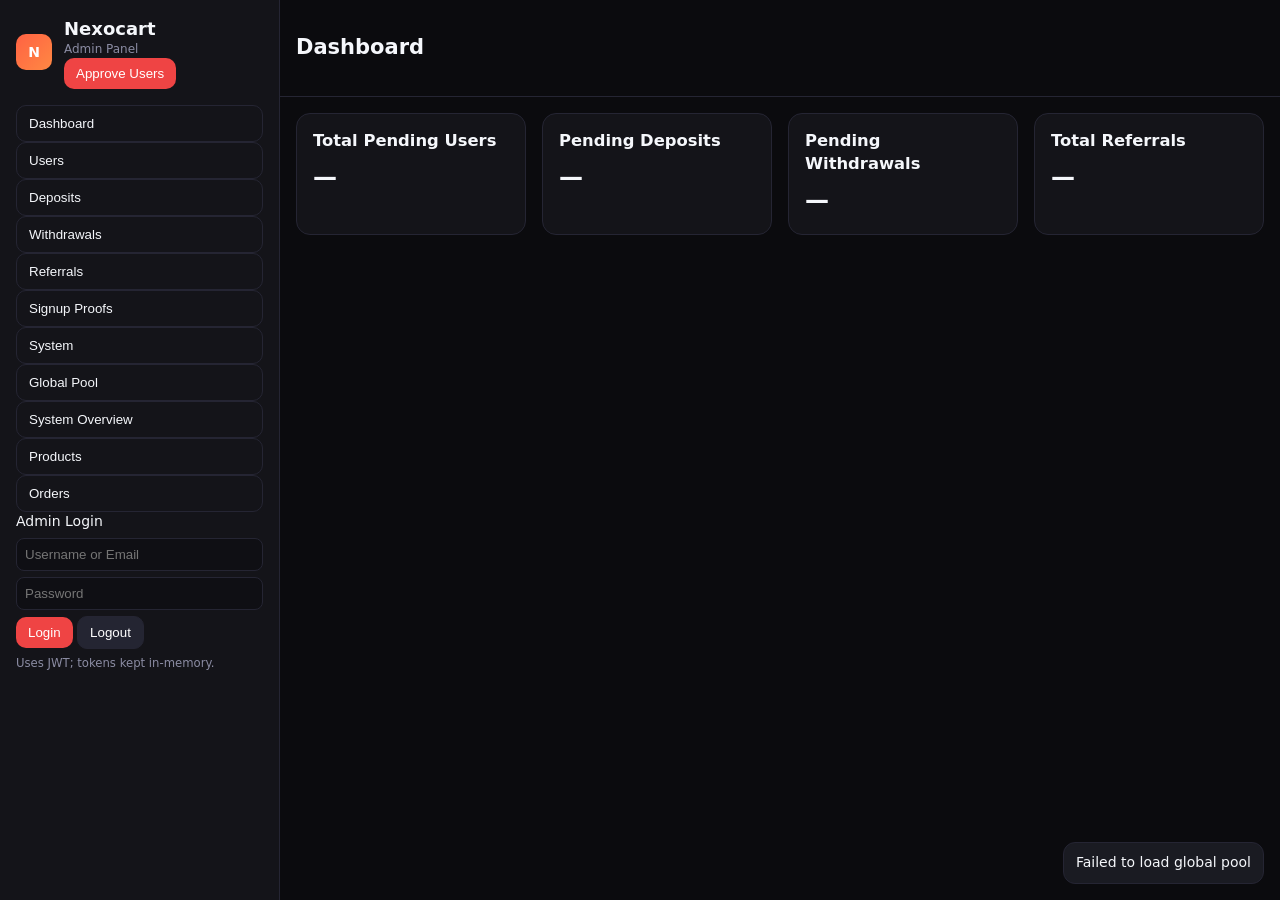
==== adminui/index.html @ 0447e2e6 "xvxcv" ====
<!DOCTYPE html>
<html lang="en">
<head>
  <meta charset="UTF-8" />
  <meta name="viewport" content="width=device-width, initial-scale=1.0" />
  <title>Nexocart Admin Panel</title>
  <link rel="stylesheet" href="styles.css" />
</head>
<body>
  <aside class="sidebar">
    <div class="brand">
      <div class="logo">N</div>
      <div>
        <h1>Nexocart</h1>
        <p>Admin Panel</p>
        <button id="approveUsersBtn" class="btn">Approve Users</button>
      </div>
    </div>
    <nav>
      <button class="nav-btn" data-section="dashboard">Dashboard</button>
      <button class="nav-btn" data-section="users">Users</button>
      <button class="nav-btn" data-section="deposits">Deposits</button>
      <button class="nav-btn" data-section="withdrawals">Withdrawals</button>
      <button class="nav-btn" data-section="referrals">Referrals</button>
      <button class="nav-btn" data-section="proofs">Signup Proofs</button>
      <button class="nav-btn" data-section="system">System</button>
      <button class="nav-btn" data-section="globalpool">Global Pool</button>
      <button class="nav-btn" data-section="systemoverview">System Overview</button>
      <button class="nav-btn" data-section="products">Products</button>
      <button class="nav-btn" data-section="orders">Orders</button>
      <div class="spacer"></div>
      <div class="config">
        <label>Admin Login</label>
        <input id="loginUsername" placeholder="Username or Email" />
        <input id="loginPassword" type="password" placeholder="Password" />
        <div class="row">
          <button id="loginBtn" class="btn">Login</button>
          <button id="logoutBtn" class="btn secondary">Logout</button>
        </div>
        <small id="authHint" class="muted">Uses JWT; tokens kept in-memory.</small>
      </div>
    </nav>
  </aside>

  <main class="content">
    <header class="toolbar">
      <h2 id="sectionTitle">Dashboard</h2>
      <div id="status" class="status"></div>
    </header>

    <section id="dashboard" class="section active">
      <div class="cards">
        <div class="card">
          <h3>Total Pending Users</h3>
          <div id="statPendingUsers" class="stat">—</div>
        </div>
        <div class="card">
          <h3>Pending Deposits</h3>
          <div id="statPendingDeposits" class="stat">—</div>
        </div>
        <div class="card">
          <h3>Pending Withdrawals</h3>
          <div id="statPendingWithdrawals" class="stat">—</div>
        </div>
        <div class="card">
          <h3>Total Referrals</h3>
          <div id="statTotalReferrals" class="stat">—</div>
        </div>
      </div>
    </section>

    <section id="users" class="section">
      <div class="section-head">
        <h3>Users</h3>
        <div class="actions">
          <button id="refreshUsers" class="btn">Refresh</button>
        </div>
      </div>
      <div class="filters">
        <input id="usersSearch" placeholder="Search username or email" />
        <select id="usersApproved">
          <option value="true" selected>Approved</option>
          <option value="">All</option>
          <option value="false">Not Approved</option>
        </select>
        <button id="applyUsersFilter" class="btn">Apply</button>
      </div>
      <div class="table-wrap">
        <table>
          <thead>
            <tr>
              <th data-sort="username">Username</th>
              <th data-sort="email">Email</th>
              <th>First</th>
              <th>Last</th>
              <th data-sort="is_active">Active</th>
              <th data-sort="is_staff">Staff</th>
              <th data-sort="is_approved">Approved</th>
              <th data-sort="rewards_usd">Rewards (USD)</th>
              <th data-sort="passive_income_usd">Passive Income (USD)</th>
              <th data-sort="current_balance_usd">Current Balance (USD)</th>
              <th data-sort="referrals_count">Referrals</th>
              <th>Bank</th>
              <th>Account</th>
              <th data-sort="date_joined">Joined</th>
              <th data-sort="last_login">Last Login</th>
              <th>Actions</th>
            </tr>
          </thead>
          <tbody id="usersTbody">
            <tr><td colspan="16" class="muted">Loading...</td></tr>
          </tbody>
        </table>
      </div>
      <div class="filters row">
        <input id="usersSearch2" placeholder="Search username or email" />
        <select id="usersApproved2">
          <option value="">Approved: All</option>
          <option value="true">Approved</option>
          <option value="false">Not Approved</option>
        </select>
        <select id="usersActive">
          <option value="">Active: All</option>
          <option value="true">Active</option>
          <option value="false">Inactive</option>
        </select>
        <select id="usersStaff">
          <option value="">Staff: All</option>
          <option value="true">Staff</option>
          <option value="false">Non-staff</option>
        </select>
        <input id="dateJoinedFrom" type="date" />
        <input id="dateJoinedTo" type="date" />
        <button id="applyUsersFilter2" class="btn">Apply</button>
      </div>
      <div class="pagination">
        <button id="usersPrev" class="btn">Prev</button>
        <span id="usersPageInfo" class="muted"></span>
        <button id="usersNext" class="btn">Next</button>
      </div>

      <h4 class="subheading">Pending Approval</h4>
      <div class="table-wrap">
        <table>
          <thead>
            <tr>
              <th>User Name</th>
              <th>Email</th>
              <th>Signup Tx ID</th>
              <th>Signup Proof</th>
              <th>Submitted At</th>
              <th>Actions</th>
            </tr>
          </thead>
          <tbody id="pendingUsersTbody"></tbody>
        </table>
      </div>
    </section>

    <section id="deposits" class="section">
      <div class="section-head">
        <h3>Pending Deposits</h3>
        <div class="actions">
          <button id="refreshDeposits" class="btn">Refresh</button>
        </div>
      </div>
      <div class="table-wrap">
        <table>
          <thead>
            <tr>
              <th>ID</th>
              <th>User</th>
              <th>Email</th>
              <th>Tx ID</th>
              <th>Bank</th>
              <th>Account</th>
              <th>Proof</th>
              <th>Amount (USD)</th>
              <th>Created</th>
              <th>Actions</th>
            </tr>
          </thead>
          <tbody id="depositsTbody"></tbody>
        </table>
      </div>
    </section>

    <section id="withdrawals" class="section">
      <div class="section-head">
        <h3>Pending Withdrawals</h3>
        <div class="actions">
          <button id="refreshWithdrawals" class="btn">Refresh</button>
        </div>
      </div>
      <div class="table-wrap">
        <table>
          <thead>
            <tr>
              <th>ID</th>
              <th>User</th>
              <th>Email</th>
              <th>Tx ID</th>
              <th>Bank Name</th>
              <th>Account Name</th>
              <th>Amount (USD)</th>
              <th>Created</th>
              <th>Actions</th>
            </tr>
          </thead>
          <tbody id="withdrawalsTbody"></tbody>
        </table>
      </div>
    </section>

    <section id="referrals" class="section">
      <div class="section-head">
        <h3>Referrals Summary</h3>
        <div class="actions">
          <button id="refreshReferrals" class="btn">Refresh</button>
        </div>
      </div>
      <div class="cards" id="referralSummaryCards"></div>
    </section>

    <section id="proofs" class="section">
      <div class="section-head">
        <h3>Signup Proofs (Pending)</h3>
        <div class="actions">
          <button id="refreshProofs" class="btn">Refresh</button>
        </div>
      </div>
      <div class="table-wrap">
        <table>
          <thead>
            <tr>
              <th>ID</th>
              <th>User</th>
              <th>Email</th>
              <th>File</th>
              <th>Uploaded</th>
              <th>Actions</th>
            </tr>
          </thead>
          <tbody id="proofsTbody"></tbody>
        </table>
      </div>
    </section>

    <section id="system" class="section">
      <div class="section-head">
        <h3>System Overview</h3>
      </div>
      <div id="systemContent"></div>
    </section>

    <section id="globalpool" class="section">
      <div class="section-head">
        <h3>Global Pool</h3>
      </div>
      <div class="cards">
        <div class="card">
          <h3>Payout Day</h3>
          <div id="globalPayoutDay" class="stat">—</div>
        </div>
        <div class="card">
          <h3>Current Pool Balance</h3>
          <div id="globalPoolBalance" class="stat">—</div>
        </div>
        <div class="card">
          <h3>Last Payout Amount</h3>
          <div id="globalPayoutAmount" class="stat">—</div>
        </div>
      </div>
      <div class="table-wrap" style="margin-top: 12px;">
        <table>
          <thead>
            <tr><th>User</th><th>Total Passive (USD)</th></tr>
          </thead>
          <tbody id="globalPoolUsersTbody"></tbody>
        </table>
      </div>
    </section>

    <section id="systemoverview" class="section">
      <div class="section-head">
        <h3>System Overview</h3>
      </div>
      <div class="overview-content">
        <h4>How the Global Pool System Works</h4>
        <ul>
          <li><strong>Deposit Approval:</strong> Each time an admin approves and credits a user deposit, exactly <strong>$0.50 USD</strong> is automatically added to the global pool.</li>
          <li><strong>Weekly Distribution:</strong> Every <strong>Monday</strong>, the entire global pool balance is distributed equally among all approved users.</li>
          <li><strong>Calculation Example:</strong> If 20 deposits were approved this week → Pool = 20 × $0.50 = $10.00. If there are 100 approved users → Each user gets $10 ÷ 100 = $0.10 USD ≈ 28 PKR.</li>
          <li><strong>Withdrawal Tax:</strong> A <strong>20% tax</strong> is applied to global pool payouts before they are added to user wallets.</li>
          <li><strong>Automatic Process:</strong> The distribution happens automatically every Monday, and the net amount (after tax) is credited to each user's available balance.</li>
        </ul>
        
        <h4>Platform Economics</h4>
        <ul>
          <li><strong>User Share:</strong> 80% of each deposit goes to the user's earning balance for passive income.</li>
          <li><strong>Global Pool:</strong> Fixed $0.50 per approval goes to the global pool for weekly distribution.</li>
          <li><strong>Platform Operations:</strong> The remaining portion supports platform operations and maintenance.</li>
          <li><strong>Passive Earnings:</strong> Users earn daily passive income on their balance according to the schedule (0.4% to 1.3% daily).</li>
          <li><strong>Referral System:</strong> Users earn from referrals: 6% (L1), 3% (L2), 1% (L3) of signup fees.</li>
        </ul>
        
        <h4>Tax Structure</h4>
        <ul>
          <li><strong>Withdrawal Tax:</strong> 20% on all withdrawals (including global pool payouts).</li>
          <li><strong>No Tax on Deposits:</strong> Deposits are split according to the economics but no additional tax.</li>
          <li><strong>Referral Earnings:</strong> Paid directly to user wallets without additional tax.</li>
        </ul>
      </div>
    </section>

    <section id="products" class="section">
      <div class="section-head">
        <h3>Products</h3>
      </div>
      <div class="row" style="gap:8px;margin-bottom:8px;flex-wrap:wrap;align-items:flex-start;">
        <input id="newProductName" placeholder="Product name" style="min-width:200px;"/>
        <input id="newProductPrice" type="number" step="0.01" placeholder="Price (USD)" style="width:140px;"/>
        <input id="newProductDesc" placeholder="Description" style="min-width:280px;flex:1;"/>
        <input id="newProductImage" type="file" accept="image/*" style="max-width:220px;"/>
        <button id="addProductBtn" class="btn">Add</button>
      </div>
      <small class="muted">Note: Logged-in buyers get 10% discount on every product. Guests pay full price.</small>
      <div class="table-wrap">
        <table>
          <thead>
            <tr><th>Title</th><th>Price (USD)</th><th>Description</th><th>Active</th><th>Actions</th></tr>
          </thead>
          <tbody id="productsTbody"></tbody>
        </table>
      </div>
    </section>

    <section id="orders" class="section">
      <div class="section-head">
        <h3>Orders</h3>
        <div class="actions">
          <button id="refreshOrders" class="btn">Refresh</button>
          <select id="ordersFilterStatus">
            <option value="">All</option>
            <option value="PENDING">Pending</option>
            <option value="PAID">Paid</option>
            <option value="CANCELLED">Cancelled</option>
          </select>
        </div>
      </div>
      <div class="table-wrap">
        <table>
          <thead>
            <tr>
              <th>ID</th>
              <th>Product</th>
              <th>Buyer</th>
              <th>Guest</th>
              <th>Tx ID</th>
              <th>Total (USD)</th>
              <th>Status</th>
              <th>Proof</th>
              <th>Placed</th>
              <th>Action</th>
            </tr>
          </thead>
          <tbody id="ordersTbody"></tbody>
        </table>
      </div>
    </section>
  </main>

  <div id="toast" class="toast"></div>

  <script src="app.js"></script>
</body>
</html>
---- adminui/styles.css ----
:root{--bg:#0b0b0e;--panel:#141419;--accent:#ef4444;--muted:#8b8ca3;--text:#f5f7fb;--border:#252533;--ok:#22c55e;--warn:#f59e0b}
*{box-sizing:border-box}
html,body{height:100%}
body{margin:0;display:flex;background:var(--bg);color:var(--text);font:14px/1.4 system-ui,Segoe UI,Roboto,Helvetica,Arial}

.sidebar{width:280px;background:var(--panel);border-right:1px solid var(--border);padding:16px;display:flex;flex-direction:column;gap:16px;position:sticky;top:0;height:100vh}
.brand{display:flex;gap:12px;align-items:center}
.brand .logo{width:36px;height:36px;border-radius:10px;background:linear-gradient(135deg,#ff6243,#ff8843);display:grid;place-items:center;font-weight:800;color:white}
.brand h1{margin:0;font-size:18px}
.brand p{margin:0;color:var(--muted);font-size:12px}

.nav-btn{width:100%;text-align:left;padding:10px 12px;border:1px solid var(--border);border-radius:10px;background:transparent;color:var(--text);cursor:pointer}
.nav-btn:hover{background:#1a1b22}
.spacer{flex:1}
.config{display:flex;flex-direction:column;gap:6px}
.config input{background:#0f0f14;border:1px solid var(--border);padding:8px;border-radius:8px;color:var(--text)}

.content{flex:1;display:flex;flex-direction:column;height:100vh}
.toolbar{display:flex;justify-content:space-between;align-items:center;padding:16px;border-bottom:1px solid var(--border)}
.status{color:var(--muted)}

.section{display:none;padding:16px;overflow:auto}
.section.active{display:block}
.section-head{display:flex;justify-content:space-between;align-items:center;margin:8px 0 16px}

.cards{display:grid;grid-template-columns:repeat(auto-fill,minmax(220px,1fr));gap:16px}
.card{background:var(--panel);border:1px solid var(--border);border-radius:14px;padding:16px}
.card h3{margin:0 0 8px}
.stat{font-size:24px;font-weight:800}

.table-wrap{background:var(--panel);border:1px solid var(--border);border-radius:14px;overflow:auto}
table{width:100%;border-collapse:collapse}
th,td{padding:10px 12px;border-bottom:1px solid var(--border)}
th{text-align:left;color:var(--muted);font-weight:600}
tr:hover td{background:#16161f}

.btn{background:var(--accent);border:none;color:white;padding:8px 12px;border-radius:10px;cursor:pointer}
.btn.secondary{background:#242532;border:1px solid var(--border)}
.btn.ok{background:var(--ok)}
.btn.warn{background:var(--warn);color:#111}
.btn:disabled{opacity:.6;cursor:not-allowed}

.muted{color:var(--muted)}
.toast{position:fixed;right:16px;bottom:16px;background:#1a1b22;border:1px solid var(--border);padding:10px 12px;border-radius:12px;display:none}
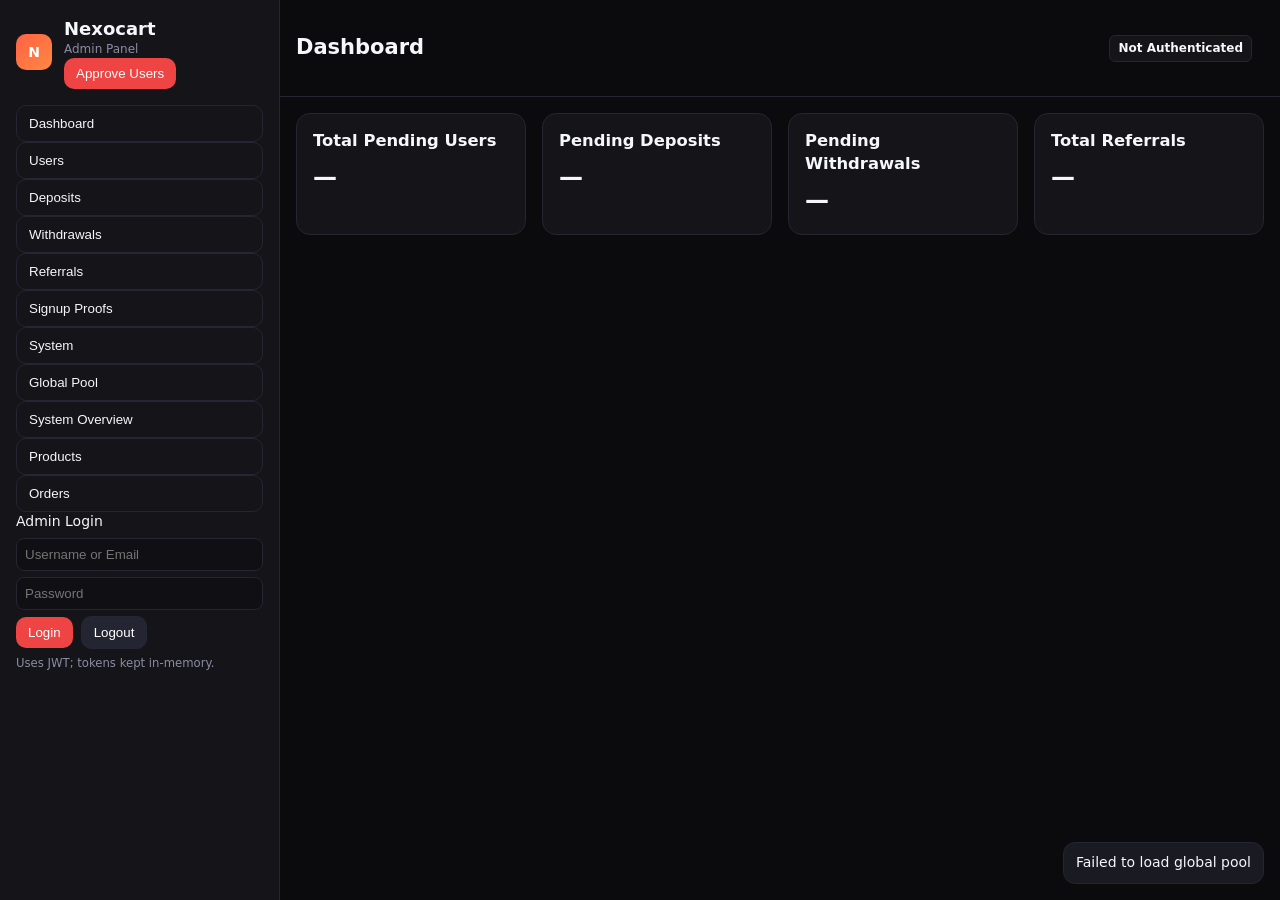
==== commit 5d351278: "sds" ====
--- a/adminui/index.html
+++ b/adminui/index.html
@@ -45,7 +45,10 @@
   <main class="content">
     <header class="toolbar">
       <h2 id="sectionTitle">Dashboard</h2>
-      <div id="status" class="status"></div>
+      <div class="toolbar-right">
+        <div id="authStatus" class="auth-status">Not Authenticated</div>
+        <div id="status" class="status"></div>
+      </div>
     </header>
 
     <section id="dashboard" class="section active">
--- a/adminui/styles.css
+++ b/adminui/styles.css
@@ -1,9 +1,9 @@
 :root{--bg:#0b0b0e;--panel:#141419;--accent:#ef4444;--muted:#8b8ca3;--text:#f5f7fb;--border:#252533;--ok:#22c55e;--warn:#f59e0b}
 *{box-sizing:border-box}
 html,body{height:100%}
-body{margin:0;display:flex;background:var(--bg);color:var(--text);font:14px/1.4 system-ui,Segoe UI,Roboto,Helvetica,Arial}
+body{margin:0;display:flex;background:var(--bg);color:var(--text);font:14px/1.4 system-ui,Segoe UI,Roboto,Helvetica,Arial;overflow-x:hidden;overflow-y:auto}
 
-.sidebar{width:280px;background:var(--panel);border-right:1px solid var(--border);padding:16px;display:flex;flex-direction:column;gap:16px;position:sticky;top:0;height:100vh}
+.sidebar{width:280px;min-width:280px;background:var(--panel);border-right:1px solid var(--border);padding:16px;display:flex;flex-direction:column;gap:16px;position:sticky;top:0;height:100vh;overflow-y:auto}
 .brand{display:flex;gap:12px;align-items:center}
 .brand .logo{width:36px;height:36px;border-radius:10px;background:linear-gradient(135deg,#ff6243,#ff8843);display:grid;place-items:center;font-weight:800;color:white}
 .brand h1{margin:0;font-size:18px}
@@ -15,21 +15,23 @@
 .config{display:flex;flex-direction:column;gap:6px}
 .config input{background:#0f0f14;border:1px solid var(--border);padding:8px;border-radius:8px;color:var(--text)}
 
-.content{flex:1;display:flex;flex-direction:column;height:100vh}
+.content{flex:1;min-width:0;display:flex;flex-direction:column;height:100vh;overflow-x:hidden;overflow-y:auto}
 .toolbar{display:flex;justify-content:space-between;align-items:center;padding:16px;border-bottom:1px solid var(--border)}
+.toolbar-right{display:flex;gap:12px;align-items:center}
+.auth-status{font-size:12px;font-weight:600;padding:4px 8px;border-radius:6px;background:var(--panel);border:1px solid var(--border)}
 .status{color:var(--muted)}
 
-.section{display:none;padding:16px;overflow:auto}
-.section.active{display:block}
+.section{display:none;padding:16px;overflow-x:hidden;flex:1}
+.section.active{display:block;overflow-y:auto}
 .section-head{display:flex;justify-content:space-between;align-items:center;margin:8px 0 16px}
 
-.cards{display:grid;grid-template-columns:repeat(auto-fill,minmax(220px,1fr));gap:16px}
+.cards{display:grid;grid-template-columns:repeat(auto-fill,minmax(220px,1fr));gap:16px;width:100%}
 .card{background:var(--panel);border:1px solid var(--border);border-radius:14px;padding:16px}
 .card h3{margin:0 0 8px}
 .stat{font-size:24px;font-weight:800}
 
-.table-wrap{background:var(--panel);border:1px solid var(--border);border-radius:14px;overflow:auto}
-table{width:100%;border-collapse:collapse}
+.table-wrap{background:var(--panel);border:1px solid var(--border);border-radius:14px;overflow-x:auto;overflow-y:visible;max-width:100%}
+table{width:100%;min-width:max-content;border-collapse:collapse}
 th,td{padding:10px 12px;border-bottom:1px solid var(--border)}
 th{text-align:left;color:var(--muted);font-weight:600}
 tr:hover td{background:#16161f}
@@ -41,4 +43,24 @@
 .btn:disabled{opacity:.6;cursor:not-allowed}
 
 .muted{color:var(--muted)}
-.toast{position:fixed;right:16px;bottom:16px;background:#1a1b22;border:1px solid var(--border);padding:10px 12px;border-radius:12px;display:none}+.toast{position:fixed;right:16px;bottom:16px;background:#1a1b22;border:1px solid var(--border);padding:10px 12px;border-radius:12px;display:none}
+
+/* Additional responsive and overflow fixes */
+.filters{display:flex;gap:8px;margin-bottom:16px;flex-wrap:wrap;align-items:center}
+.filters input,.filters select{background:#0f0f14;border:1px solid var(--border);padding:8px;border-radius:8px;color:var(--text);min-width:0}
+.row{display:flex;gap:8px;align-items:center;flex-wrap:wrap}
+.pagination{display:flex;gap:8px;align-items:center;justify-content:center;margin-top:16px}
+
+/* Ensure inputs don't overflow */
+input,select,textarea{max-width:100%;box-sizing:border-box}
+
+/* Mobile responsiveness */
+@media (max-width: 768px) {
+  body{flex-direction:column}
+  .sidebar{width:100%;height:auto;position:relative}
+  .content{height:auto}
+  .section{height:auto}
+  .cards{grid-template-columns:1fr}
+  .filters{flex-direction:column;align-items:stretch}
+  .row{flex-direction:column;align-items:stretch}
+}
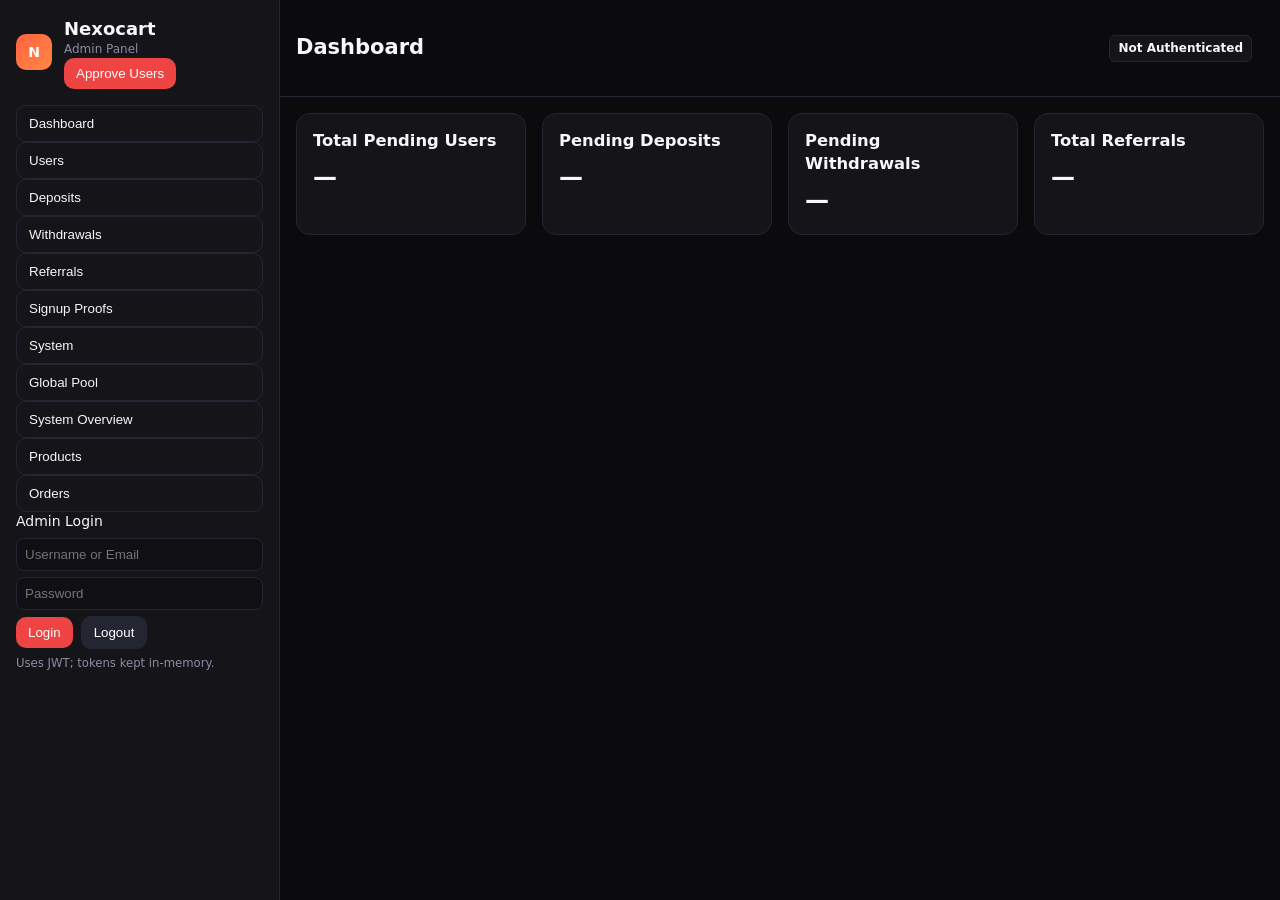
==== commit 632a746a: "sdsad" ====
--- a/adminui/index.html
+++ b/adminui/index.html
@@ -4,7 +4,7 @@
   <meta charset="UTF-8" />
   <meta name="viewport" content="width=device-width, initial-scale=1.0" />
   <title>Nexocart Admin Panel</title>
-  <link rel="stylesheet" href="styles.css" />
+  <link rel="stylesheet" href="/static/adminui/styles.css" />
 </head>
 <body>
   <aside class="sidebar">
@@ -375,6 +375,6 @@
 
   <div id="toast" class="toast"></div>
 
-  <script src="app.js"></script>
+  <script src="/static/adminui/app.js"></script>
 </body>
 </html>
--- a/static/adminui/styles.css
+++ b/static/adminui/styles.css
@@ -0,0 +1,66 @@
+:root{--bg:#0b0b0e;--panel:#141419;--accent:#ef4444;--muted:#8b8ca3;--text:#f5f7fb;--border:#252533;--ok:#22c55e;--warn:#f59e0b}
+*{box-sizing:border-box}
+html,body{height:100%}
+body{margin:0;display:flex;background:var(--bg);color:var(--text);font:14px/1.4 system-ui,Segoe UI,Roboto,Helvetica,Arial;overflow-x:hidden;overflow-y:auto}
+
+.sidebar{width:280px;min-width:280px;background:var(--panel);border-right:1px solid var(--border);padding:16px;display:flex;flex-direction:column;gap:16px;position:sticky;top:0;height:100vh;overflow-y:auto}
+.brand{display:flex;gap:12px;align-items:center}
+.brand .logo{width:36px;height:36px;border-radius:10px;background:linear-gradient(135deg,#ff6243,#ff8843);display:grid;place-items:center;font-weight:800;color:white}
+.brand h1{margin:0;font-size:18px}
+.brand p{margin:0;color:var(--muted);font-size:12px}
+
+.nav-btn{width:100%;text-align:left;padding:10px 12px;border:1px solid var(--border);border-radius:10px;background:transparent;color:var(--text);cursor:pointer}
+.nav-btn:hover{background:#1a1b22}
+.spacer{flex:1}
+.config{display:flex;flex-direction:column;gap:6px}
+.config input{background:#0f0f14;border:1px solid var(--border);padding:8px;border-radius:8px;color:var(--text)}
+
+.content{flex:1;min-width:0;display:flex;flex-direction:column;height:100vh;overflow-x:hidden;overflow-y:auto}
+.toolbar{display:flex;justify-content:space-between;align-items:center;padding:16px;border-bottom:1px solid var(--border)}
+.toolbar-right{display:flex;gap:12px;align-items:center}
+.auth-status{font-size:12px;font-weight:600;padding:4px 8px;border-radius:6px;background:var(--panel);border:1px solid var(--border)}
+.status{color:var(--muted)}
+
+.section{display:none;padding:16px;overflow-x:hidden;flex:1}
+.section.active{display:block;overflow-y:auto}
+.section-head{display:flex;justify-content:space-between;align-items:center;margin:8px 0 16px}
+
+.cards{display:grid;grid-template-columns:repeat(auto-fill,minmax(220px,1fr));gap:16px;width:100%}
+.card{background:var(--panel);border:1px solid var(--border);border-radius:14px;padding:16px}
+.card h3{margin:0 0 8px}
+.stat{font-size:24px;font-weight:800}
+
+.table-wrap{background:var(--panel);border:1px solid var(--border);border-radius:14px;overflow-x:auto;overflow-y:visible;max-width:100%}
+table{width:100%;min-width:max-content;border-collapse:collapse}
+th,td{padding:10px 12px;border-bottom:1px solid var(--border)}
+th{text-align:left;color:var(--muted);font-weight:600}
+tr:hover td{background:#16161f}
+
+.btn{background:var(--accent);border:none;color:white;padding:8px 12px;border-radius:10px;cursor:pointer}
+.btn.secondary{background:#242532;border:1px solid var(--border)}
+.btn.ok{background:var(--ok)}
+.btn.warn{background:var(--warn);color:#111}
+.btn:disabled{opacity:.6;cursor:not-allowed}
+
+.muted{color:var(--muted)}
+.toast{position:fixed;right:16px;bottom:16px;background:#1a1b22;border:1px solid var(--border);padding:10px 12px;border-radius:12px;display:none}
+
+/* Additional responsive and overflow fixes */
+.filters{display:flex;gap:8px;margin-bottom:16px;flex-wrap:wrap;align-items:center}
+.filters input,.filters select{background:#0f0f14;border:1px solid var(--border);padding:8px;border-radius:8px;color:var(--text);min-width:0}
+.row{display:flex;gap:8px;align-items:center;flex-wrap:wrap}
+.pagination{display:flex;gap:8px;align-items:center;justify-content:center;margin-top:16px}
+
+/* Ensure inputs don't overflow */
+input,select,textarea{max-width:100%;box-sizing:border-box}
+
+/* Mobile responsiveness */
+@media (max-width: 768px) {
+  body{flex-direction:column}
+  .sidebar{width:100%;height:auto;position:relative}
+  .content{height:auto}
+  .section{height:auto}
+  .cards{grid-template-columns:1fr}
+  .filters{flex-direction:column;align-items:stretch}
+  .row{flex-direction:column;align-items:stretch}
+}
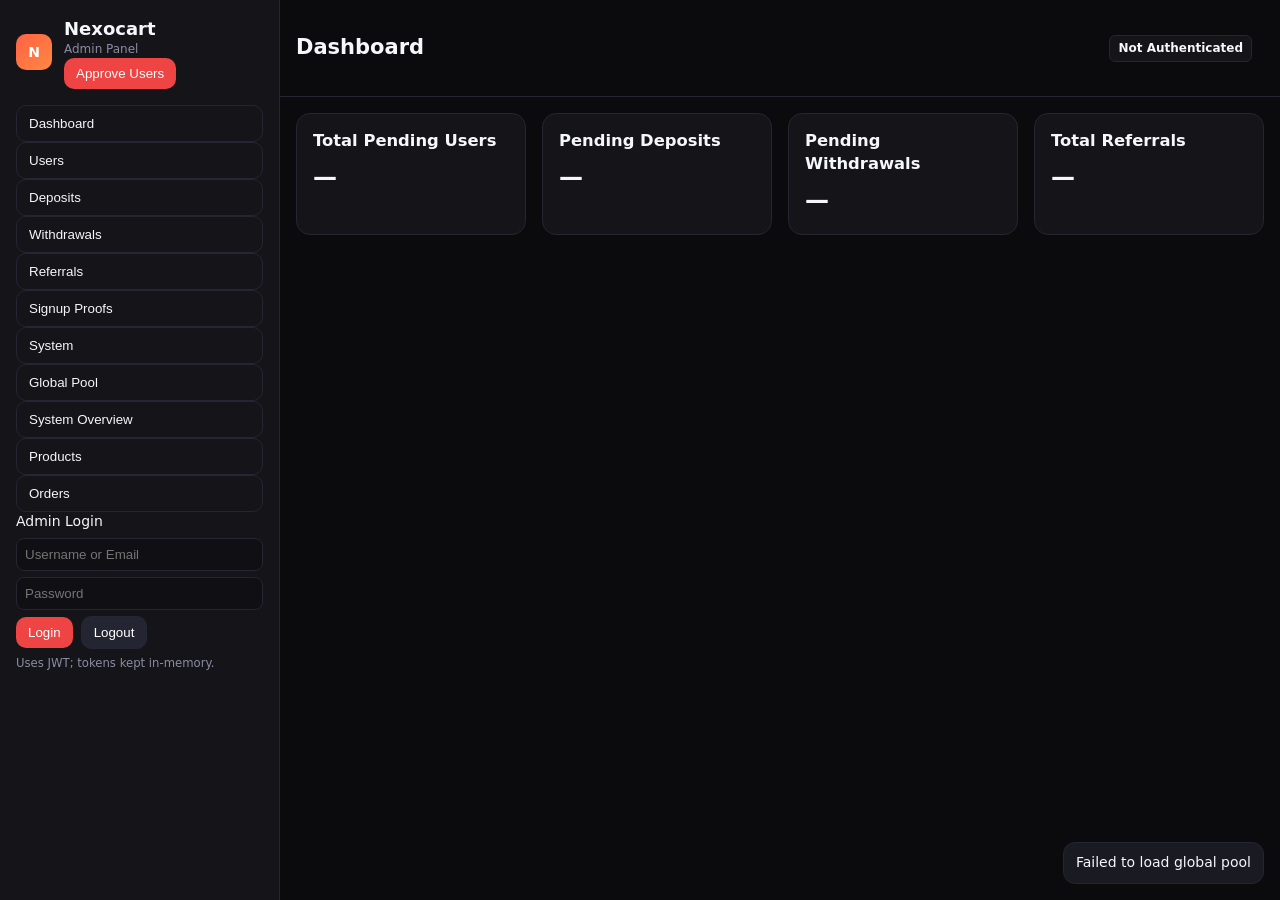
==== commit e0b9b699: "sdadad" ====
--- a/adminui/index.html
+++ b/adminui/index.html
@@ -4,7 +4,7 @@
   <meta charset="UTF-8" />
   <meta name="viewport" content="width=device-width, initial-scale=1.0" />
   <title>Nexocart Admin Panel</title>
-  <link rel="stylesheet" href="/static/adminui/styles.css" />
+  <link rel="stylesheet" href="styles.css" />
 </head>
 <body>
   <aside class="sidebar">
@@ -375,6 +375,6 @@
 
   <div id="toast" class="toast"></div>
 
-  <script src="/static/adminui/app.js"></script>
+  <script src="app.js"></script>
 </body>
 </html>
--- a/adminui/styles.css
+++ b/adminui/styles.css
@@ -0,0 +1,66 @@
+:root{--bg:#0b0b0e;--panel:#141419;--accent:#ef4444;--muted:#8b8ca3;--text:#f5f7fb;--border:#252533;--ok:#22c55e;--warn:#f59e0b}
+*{box-sizing:border-box}
+html,body{height:100%}
+body{margin:0;display:flex;background:var(--bg);color:var(--text);font:14px/1.4 system-ui,Segoe UI,Roboto,Helvetica,Arial;overflow-x:hidden;overflow-y:auto}
+
+.sidebar{width:280px;min-width:280px;background:var(--panel);border-right:1px solid var(--border);padding:16px;display:flex;flex-direction:column;gap:16px;position:sticky;top:0;height:100vh;overflow-y:auto}
+.brand{display:flex;gap:12px;align-items:center}
+.brand .logo{width:36px;height:36px;border-radius:10px;background:linear-gradient(135deg,#ff6243,#ff8843);display:grid;place-items:center;font-weight:800;color:white}
+.brand h1{margin:0;font-size:18px}
+.brand p{margin:0;color:var(--muted);font-size:12px}
+
+.nav-btn{width:100%;text-align:left;padding:10px 12px;border:1px solid var(--border);border-radius:10px;background:transparent;color:var(--text);cursor:pointer}
+.nav-btn:hover{background:#1a1b22}
+.spacer{flex:1}
+.config{display:flex;flex-direction:column;gap:6px}
+.config input{background:#0f0f14;border:1px solid var(--border);padding:8px;border-radius:8px;color:var(--text)}
+
+.content{flex:1;min-width:0;display:flex;flex-direction:column;height:100vh;overflow-x:hidden;overflow-y:auto}
+.toolbar{display:flex;justify-content:space-between;align-items:center;padding:16px;border-bottom:1px solid var(--border)}
+.toolbar-right{display:flex;gap:12px;align-items:center}
+.auth-status{font-size:12px;font-weight:600;padding:4px 8px;border-radius:6px;background:var(--panel);border:1px solid var(--border)}
+.status{color:var(--muted)}
+
+.section{display:none;padding:16px;overflow-x:hidden;flex:1}
+.section.active{display:block;overflow-y:auto}
+.section-head{display:flex;justify-content:space-between;align-items:center;margin:8px 0 16px}
+
+.cards{display:grid;grid-template-columns:repeat(auto-fill,minmax(220px,1fr));gap:16px;width:100%}
+.card{background:var(--panel);border:1px solid var(--border);border-radius:14px;padding:16px}
+.card h3{margin:0 0 8px}
+.stat{font-size:24px;font-weight:800}
+
+.table-wrap{background:var(--panel);border:1px solid var(--border);border-radius:14px;overflow-x:auto;overflow-y:visible;max-width:100%}
+table{width:100%;min-width:max-content;border-collapse:collapse}
+th,td{padding:10px 12px;border-bottom:1px solid var(--border)}
+th{text-align:left;color:var(--muted);font-weight:600}
+tr:hover td{background:#16161f}
+
+.btn{background:var(--accent);border:none;color:white;padding:8px 12px;border-radius:10px;cursor:pointer}
+.btn.secondary{background:#242532;border:1px solid var(--border)}
+.btn.ok{background:var(--ok)}
+.btn.warn{background:var(--warn);color:#111}
+.btn:disabled{opacity:.6;cursor:not-allowed}
+
+.muted{color:var(--muted)}
+.toast{position:fixed;right:16px;bottom:16px;background:#1a1b22;border:1px solid var(--border);padding:10px 12px;border-radius:12px;display:none}
+
+/* Additional responsive and overflow fixes */
+.filters{display:flex;gap:8px;margin-bottom:16px;flex-wrap:wrap;align-items:center}
+.filters input,.filters select{background:#0f0f14;border:1px solid var(--border);padding:8px;border-radius:8px;color:var(--text);min-width:0}
+.row{display:flex;gap:8px;align-items:center;flex-wrap:wrap}
+.pagination{display:flex;gap:8px;align-items:center;justify-content:center;margin-top:16px}
+
+/* Ensure inputs don't overflow */
+input,select,textarea{max-width:100%;box-sizing:border-box}
+
+/* Mobile responsiveness */
+@media (max-width: 768px) {
+  body{flex-direction:column}
+  .sidebar{width:100%;height:auto;position:relative}
+  .content{height:auto}
+  .section{height:auto}
+  .cards{grid-template-columns:1fr}
+  .filters{flex-direction:column;align-items:stretch}
+  .row{flex-direction:column;align-items:stretch}
+}
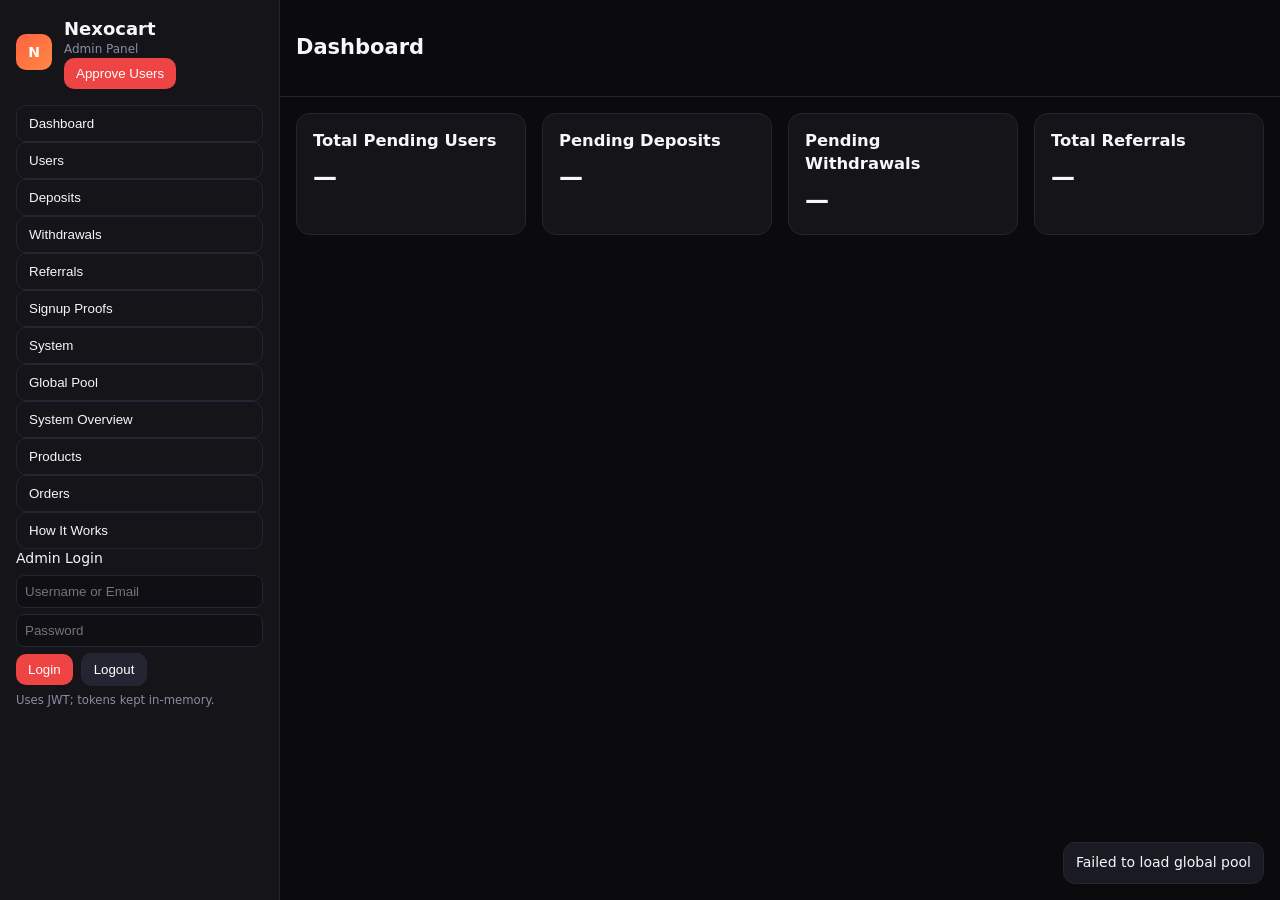
==== commit b0ea8656: "saasd" ====
--- a/adminui/index.html
+++ b/adminui/index.html
@@ -28,6 +28,7 @@
       <button class="nav-btn" data-section="systemoverview">System Overview</button>
       <button class="nav-btn" data-section="products">Products</button>
       <button class="nav-btn" data-section="orders">Orders</button>
+      <button class="nav-btn" data-section="howitworks">How It Works</button>
       <div class="spacer"></div>
       <div class="config">
         <label>Admin Login</label>
@@ -45,10 +46,7 @@
   <main class="content">
     <header class="toolbar">
       <h2 id="sectionTitle">Dashboard</h2>
-      <div class="toolbar-right">
-        <div id="authStatus" class="auth-status">Not Authenticated</div>
-        <div id="status" class="status"></div>
-      </div>
+      <div id="status" class="status"></div>
     </header>
 
     <section id="dashboard" class="section active">
@@ -198,17 +196,20 @@
       <div class="table-wrap">
         <table>
           <thead>
-            <tr>
-              <th>ID</th>
-              <th>User</th>
-              <th>Email</th>
-              <th>Tx ID</th>
-              <th>Bank Name</th>
-              <th>Account Name</th>
-              <th>Amount (USD)</th>
-              <th>Created</th>
-              <th>Actions</th>
-            </tr>
+           <thead>
+  <tr>
+    <th>ID</th>
+    <th>User</th>
+    <th>Email</th>
+    <th>Tx ID</th>
+    <th>Bank Name</th>
+    <th>Account Name</th>
+    <th>Account Number</th>
+    <th>Amount (USD)</th>
+    <th>Created</th>
+    <th>Actions</th>
+  </tr>
+</thead>
           </thead>
           <tbody id="withdrawalsTbody"></tbody>
         </table>
@@ -371,10 +372,71 @@
         </table>
       </div>
     </section>
+
+    <!-- How It Works -->
+    <section id="howitworks" class="section">
+      <div class="section-head">
+        <h3>How It Works</h3>
+      </div>
+      <div style="max-width: 800px; margin: 0 auto; padding: 16px; line-height: 1.6;">
+        <h4>1) Daily Passive Income</h4>
+        <ul>
+          <li>Days 1–10: 0.4% daily</li>
+          <li>Days 11–20: 0.6% daily</li>
+          <li>Days 21–30: 0.8% daily</li>
+          <li>Days 31–60: 1.0% daily</li>
+          <li>Days 61–90: 1.3% daily</li>
+        </ul>
+        <p>Passive income starts once you make your first credited deposit (investment). Your balance then grows daily per the schedule above.</p>
+
+        <h4>Product Purchases</h4>
+        <ul>
+          <li>Logged-in users get a 10% discount on every product.</li>
+          <li>Guests can order without logging in (no discount).</li>
+          <li>At checkout, you’ll see the admin’s bank details and you’ll provide your Transaction ID, name, phone, and email.</li>
+        </ul>
+
+        <h4>2) Referral Earnings (per signup only)</h4>
+        <ul>
+          <li>Direct (Level 1): 6% of the signup payment at approval.</li>
+          <li>Indirect (Level 2): 3% of the signup payment at approval.</li>
+          <li>Indirect (Level 3): 1% of the signup payment at approval.</li>
+        </ul>
+        <p>You don’t need 10 directs to start earning. You will earn on your first few referrals too (1st, 2nd, etc.).</p>
+
+        <h4>3) Milestone Bonuses (Directs)</h4>
+        <p>Earn a one‑time bonus when your directs reach each milestone count. We wait until those directs have completed their first investment. The bonus is a percentage of the combined first‑investment amounts of those directs. After each payout, the counter resets to 0 and the next milestone starts.</p>
+        <ul>
+          <li>10 directs → 1% of the combined first investments</li>
+          <li>0–30 directs → when you reach 30, 3% of the combined first investments (then reset)</li>
+          <li>0–100 directs → when you reach 100, 5% of the combined first investments (then reset)</li>
+        </ul>
+
+        <h4>4) Global Payouts</h4>
+        <p><strong>How it works:</strong></p>
+        <ul>
+          <li>On every <strong>Monday</strong>, $0.50 USD is deducted from the joining payment of users who joined on that Monday and added to the global pool.</li>
+          <li>Then, the entire pool is distributed equally among all approved users on the same Monday.</li>
+          <li>Example: 20 new users joined on Monday → Pool = 20 × $0.50 = $10.00</li>
+          <li>If 100 approved users at payout: Each user gets $10 ÷ 100 = $0.10 USD ≈ 28 PKR</li>
+          <li>A <strong>20% withdrawal tax</strong> is applied, so the net amount is added to your wallet.</li>
+        </ul>
+        <p>Your share is automatically added to your wallet every Monday after the tax deduction.</p>
+
+        <h4>5) Withdrawals</h4>
+        <ul>
+          <li>Your daily earnings accumulate in your wallet.</li>
+          <li>Withdraw tax: 20% (net amount is credited to you).</li>
+        </ul>
+
+        <h4>6) Signup Deposit Note</h4>
+        <p>The initial deposit made at signup is recorded for your transaction history, but it is not counted as earnings and does not affect your ROI.</p>
+      </div>
+    </section>
   </main>
 
   <div id="toast" class="toast"></div>
 
   <script src="app.js"></script>
 </body>
-</html>+</html>
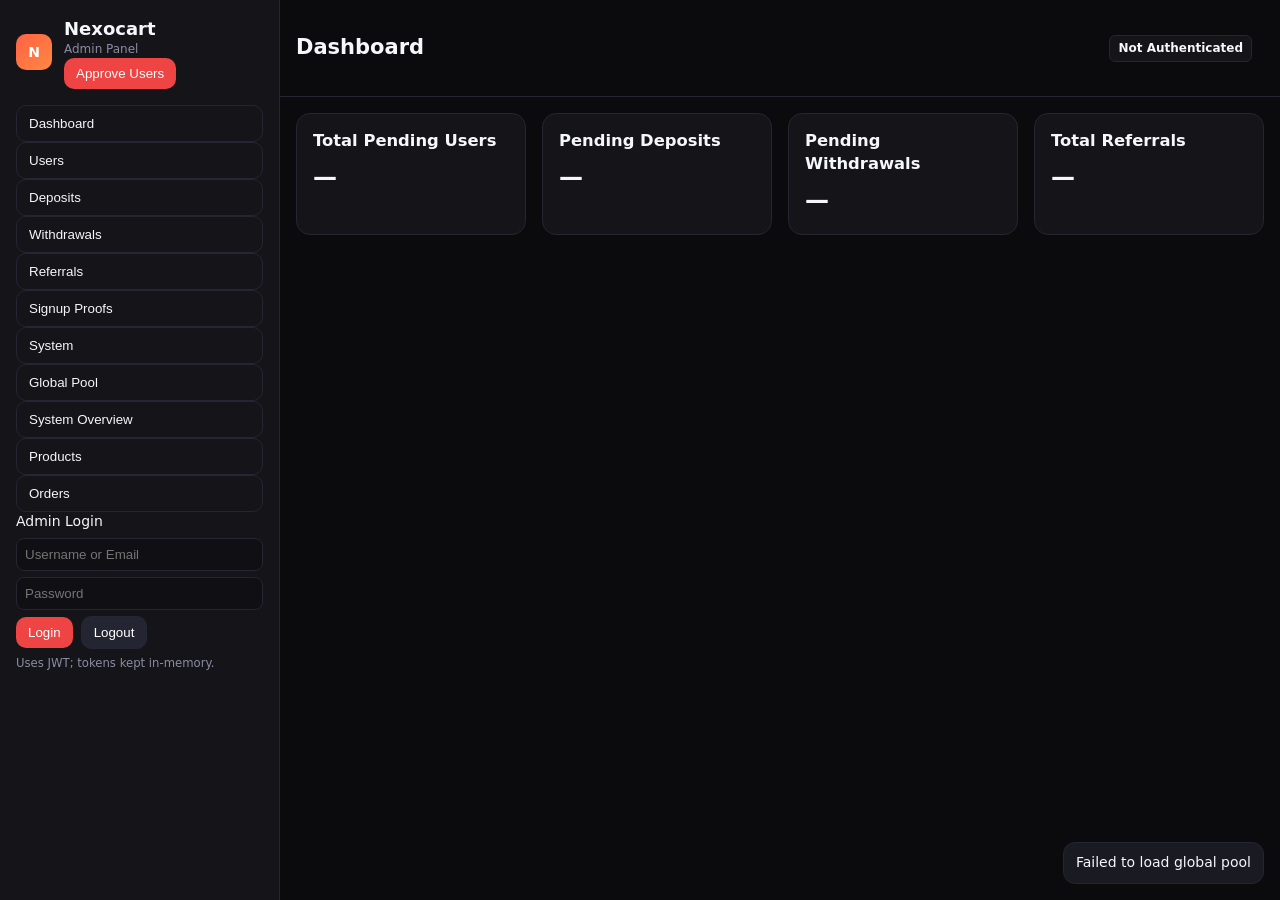
==== commit 83a1f7eb: "sdfsd" ====
--- a/adminui/index.html
+++ b/adminui/index.html
@@ -28,7 +28,6 @@
       <button class="nav-btn" data-section="systemoverview">System Overview</button>
       <button class="nav-btn" data-section="products">Products</button>
       <button class="nav-btn" data-section="orders">Orders</button>
-      <button class="nav-btn" data-section="howitworks">How It Works</button>
       <div class="spacer"></div>
       <div class="config">
         <label>Admin Login</label>
@@ -46,7 +45,10 @@
   <main class="content">
     <header class="toolbar">
       <h2 id="sectionTitle">Dashboard</h2>
-      <div id="status" class="status"></div>
+      <div class="toolbar-right">
+        <div id="authStatus" class="auth-status">Not Authenticated</div>
+        <div id="status" class="status"></div>
+      </div>
     </header>
 
     <section id="dashboard" class="section active">
@@ -196,20 +198,17 @@
       <div class="table-wrap">
         <table>
           <thead>
-           <thead>
-  <tr>
-    <th>ID</th>
-    <th>User</th>
-    <th>Email</th>
-    <th>Tx ID</th>
-    <th>Bank Name</th>
-    <th>Account Name</th>
-    <th>Account Number</th>
-    <th>Amount (USD)</th>
-    <th>Created</th>
-    <th>Actions</th>
-  </tr>
-</thead>
+            <tr>
+              <th>ID</th>
+              <th>User</th>
+              <th>Email</th>
+              <th>Tx ID</th>
+              <th>Bank Name</th>
+              <th>Account Name</th>
+              <th>Amount (USD)</th>
+              <th>Created</th>
+              <th>Actions</th>
+            </tr>
           </thead>
           <tbody id="withdrawalsTbody"></tbody>
         </table>
@@ -350,6 +349,8 @@
             <option value="PAID">Paid</option>
             <option value="CANCELLED">Cancelled</option>
           </select>
+          <button id="switchToLocal" class="btn secondary" title="Use http://localhost:8000/api">Use Local API</button>
+          <button id="switchToProd" class="btn secondary" title="Use production API">Use Prod API</button>
         </div>
       </div>
       <div class="table-wrap">
@@ -372,71 +373,10 @@
         </table>
       </div>
     </section>
-
-    <!-- How It Works -->
-    <section id="howitworks" class="section">
-      <div class="section-head">
-        <h3>How It Works</h3>
-      </div>
-      <div style="max-width: 800px; margin: 0 auto; padding: 16px; line-height: 1.6;">
-        <h4>1) Daily Passive Income</h4>
-        <ul>
-          <li>Days 1–10: 0.4% daily</li>
-          <li>Days 11–20: 0.6% daily</li>
-          <li>Days 21–30: 0.8% daily</li>
-          <li>Days 31–60: 1.0% daily</li>
-          <li>Days 61–90: 1.3% daily</li>
-        </ul>
-        <p>Passive income starts once you make your first credited deposit (investment). Your balance then grows daily per the schedule above.</p>
-
-        <h4>Product Purchases</h4>
-        <ul>
-          <li>Logged-in users get a 10% discount on every product.</li>
-          <li>Guests can order without logging in (no discount).</li>
-          <li>At checkout, you’ll see the admin’s bank details and you’ll provide your Transaction ID, name, phone, and email.</li>
-        </ul>
-
-        <h4>2) Referral Earnings (per signup only)</h4>
-        <ul>
-          <li>Direct (Level 1): 6% of the signup payment at approval.</li>
-          <li>Indirect (Level 2): 3% of the signup payment at approval.</li>
-          <li>Indirect (Level 3): 1% of the signup payment at approval.</li>
-        </ul>
-        <p>You don’t need 10 directs to start earning. You will earn on your first few referrals too (1st, 2nd, etc.).</p>
-
-        <h4>3) Milestone Bonuses (Directs)</h4>
-        <p>Earn a one‑time bonus when your directs reach each milestone count. We wait until those directs have completed their first investment. The bonus is a percentage of the combined first‑investment amounts of those directs. After each payout, the counter resets to 0 and the next milestone starts.</p>
-        <ul>
-          <li>10 directs → 1% of the combined first investments</li>
-          <li>0–30 directs → when you reach 30, 3% of the combined first investments (then reset)</li>
-          <li>0–100 directs → when you reach 100, 5% of the combined first investments (then reset)</li>
-        </ul>
-
-        <h4>4) Global Payouts</h4>
-        <p><strong>How it works:</strong></p>
-        <ul>
-          <li>On every <strong>Monday</strong>, $0.50 USD is deducted from the joining payment of users who joined on that Monday and added to the global pool.</li>
-          <li>Then, the entire pool is distributed equally among all approved users on the same Monday.</li>
-          <li>Example: 20 new users joined on Monday → Pool = 20 × $0.50 = $10.00</li>
-          <li>If 100 approved users at payout: Each user gets $10 ÷ 100 = $0.10 USD ≈ 28 PKR</li>
-          <li>A <strong>20% withdrawal tax</strong> is applied, so the net amount is added to your wallet.</li>
-        </ul>
-        <p>Your share is automatically added to your wallet every Monday after the tax deduction.</p>
-
-        <h4>5) Withdrawals</h4>
-        <ul>
-          <li>Your daily earnings accumulate in your wallet.</li>
-          <li>Withdraw tax: 20% (net amount is credited to you).</li>
-        </ul>
-
-        <h4>6) Signup Deposit Note</h4>
-        <p>The initial deposit made at signup is recorded for your transaction history, but it is not counted as earnings and does not affect your ROI.</p>
-      </div>
-    </section>
   </main>
 
   <div id="toast" class="toast"></div>
 
   <script src="app.js"></script>
 </body>
-</html>
+</html>
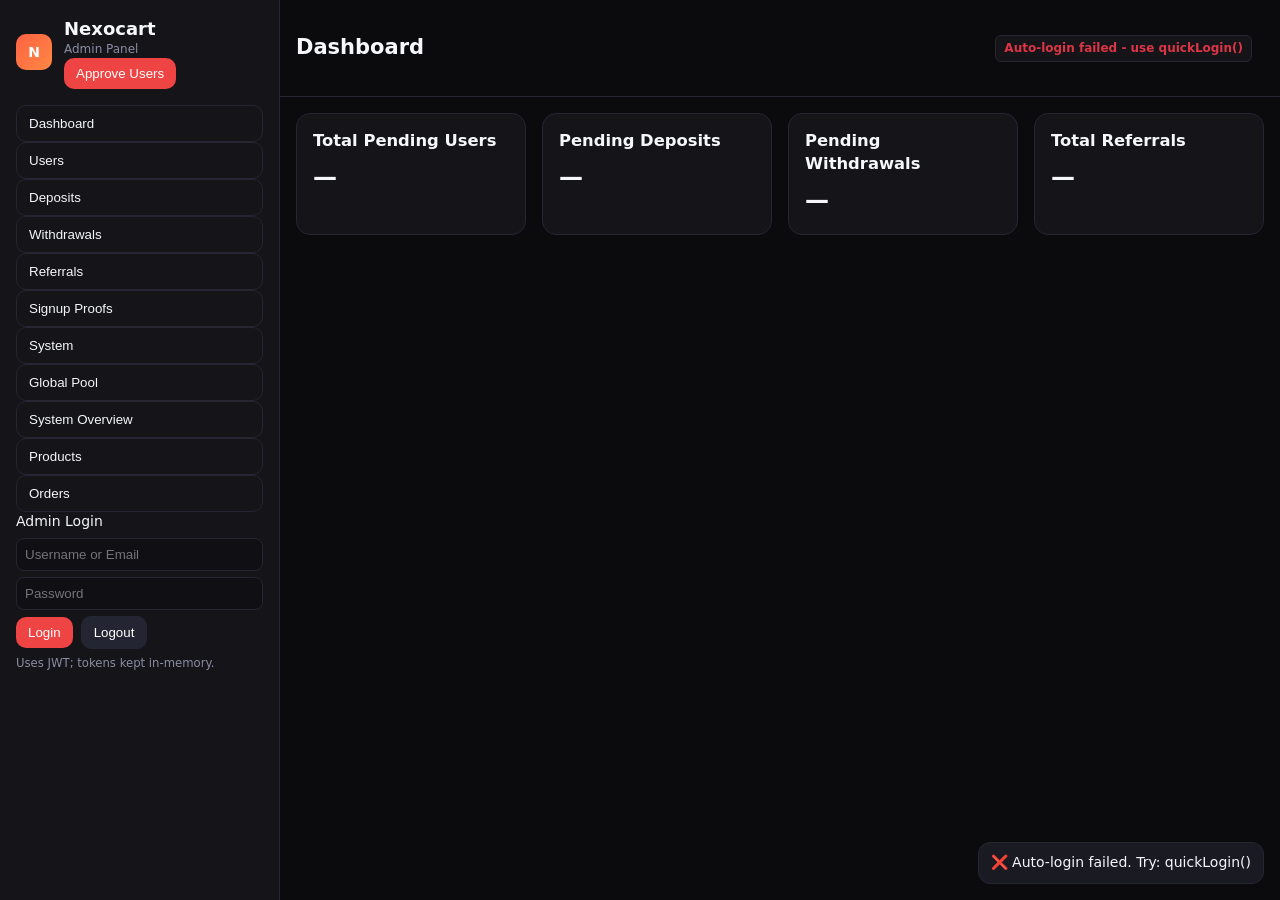
==== commit ace70d61: "wqeqwe" ====
--- a/adminui/index.html
+++ b/adminui/index.html
@@ -101,7 +101,7 @@
               <th data-sort="is_approved">Approved</th>
               <th data-sort="rewards_usd">Rewards (USD)</th>
               <th data-sort="passive_income_usd">Passive Income (USD)</th>
-              <th data-sort="current_balance_usd">Current Balance (USD)</th>
+              <th data-sort="current_income_usd">Current Income (USD)</th>
               <th data-sort="referrals_count">Referrals</th>
               <th>Bank</th>
               <th>Account</th>
